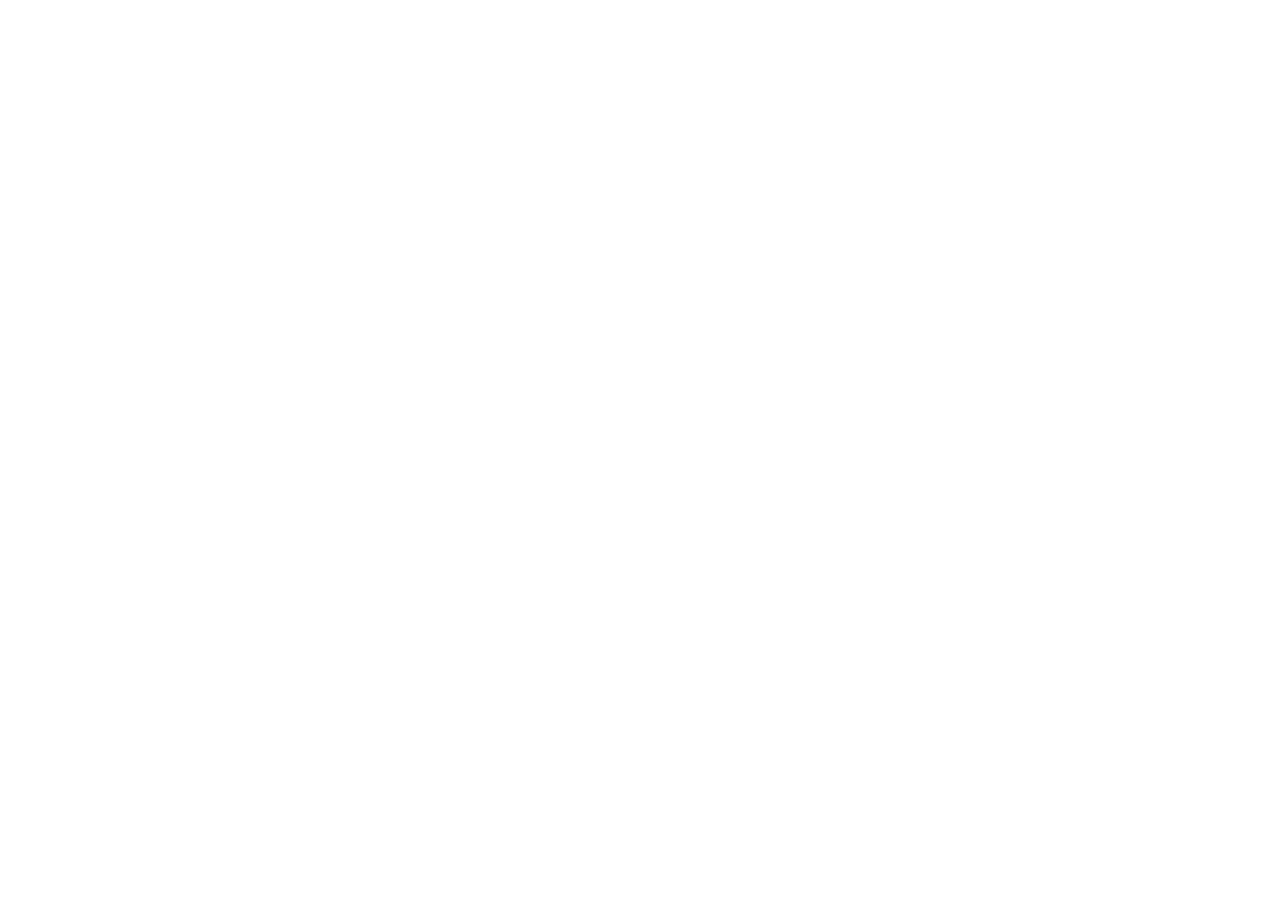
==== Evaluacion_1/index.html @ 59492411 "mi primer commit" ====
<!DOCTYPE html>
<html lang="en">
<head>
    <meta charset="UTF-8">
    <meta name="viewport" content="width=device-width, initial-scale=1.0">
    <title>Document</title>
</head>
<body>
    
</body>
</html>
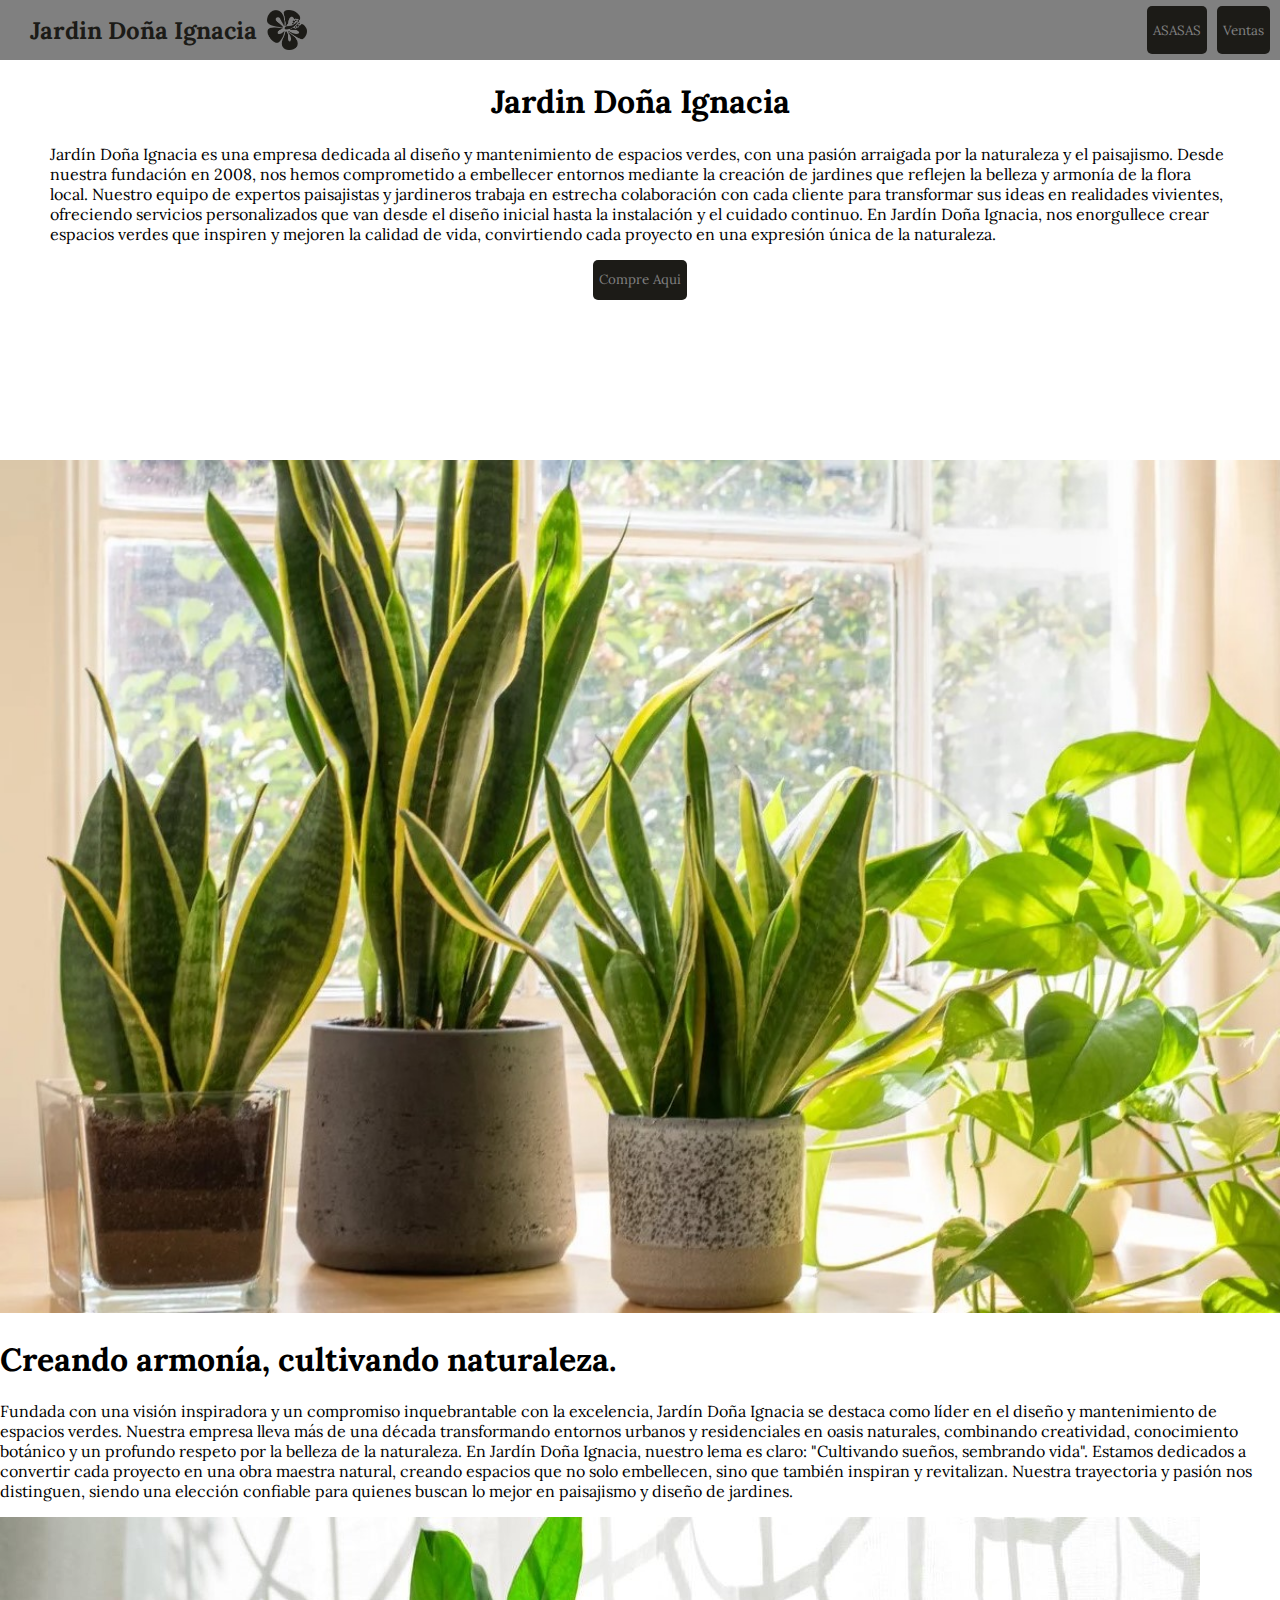
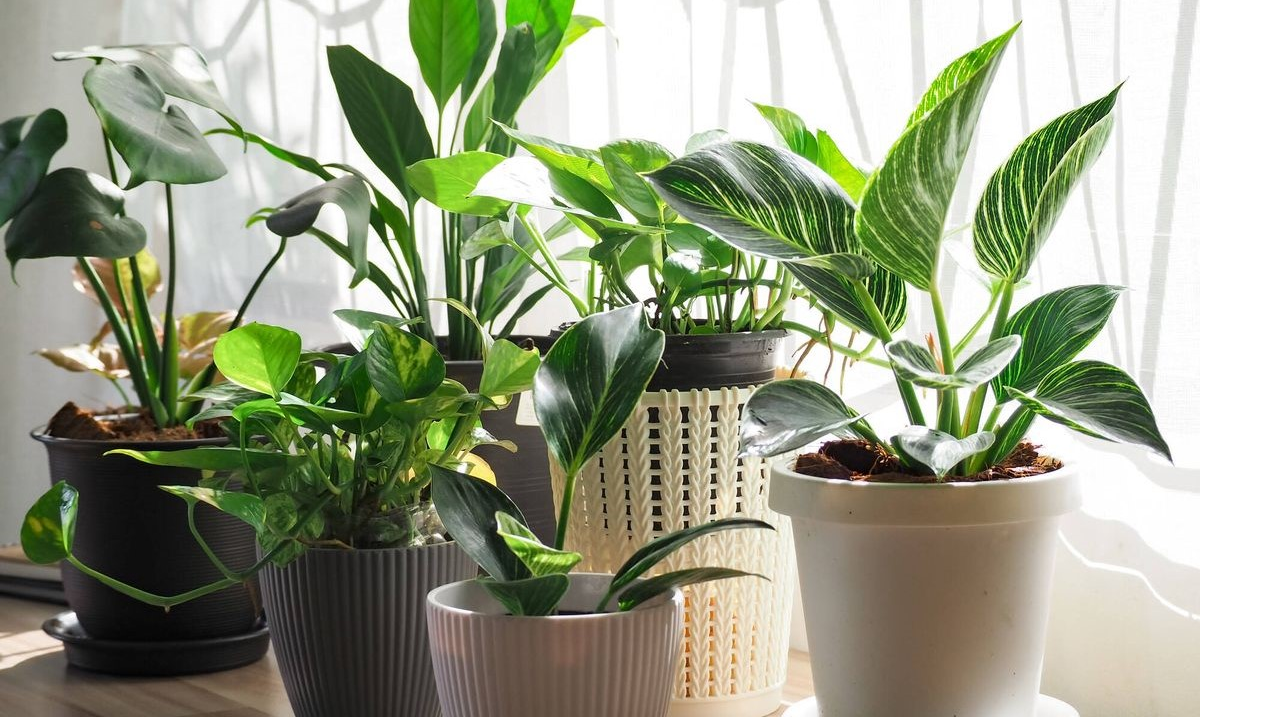
==== commit 1beb7236: "primeras tarjetas de la pagina de plantas de la doña ignacia" ====
--- a/Evaluacion_1/index.html
+++ b/Evaluacion_1/index.html
@@ -1,11 +1,78 @@
 <!DOCTYPE html>
 <html lang="en">
+
 <head>
     <meta charset="UTF-8">
     <meta name="viewport" content="width=device-width, initial-scale=1.0">
     <title>Document</title>
+    <link rel="stylesheet" href="css/style.css">
+    <link rel="preconnect" href="https://fonts.googleapis.com">
+    <link rel="preconnect" href="https://fonts.gstatic.com" crossorigin>
+    <link href="https://fonts.googleapis.com/css2?family=Anton&family=Lora:ital,wght@0,400..700;1,400..700&display=swap"
+        rel="stylesheet">
 </head>
+
 <body>
-    
+    <div class="contenido">
+        <div class="barra_navegacion">
+            <div class="empresa_logo">
+                <h2>Jardin Doña Ignacia</h2>
+                <img src="img/logo.png" alt="">
+            </div>
+            <div class="menu_botones">
+                <button>ASASAS</button>
+                <button>Ventas</button>
+            </div>
+
+
+        </div>
+        <div class="grupo_tarjetas">
+            <div class="grupo_1_tarjetas">
+                <div class="tarjeta_1">
+                    <img src="img/plantas.jpg" alt="">
+
+                </div>
+                <div class="tarjeta_2">
+                    <h1>Jardin Doña Ignacia</h1>
+                    <p>Jardín Doña Ignacia es una empresa dedicada al diseño y mantenimiento de espacios verdes, con una
+                        pasión arraigada por la naturaleza y el paisajismo. Desde nuestra fundación en 2008, nos hemos
+                        comprometido a embellecer entornos mediante la creación de jardines que reflejen la belleza y
+                        armonía de la flora local. Nuestro equipo de expertos paisajistas y jardineros trabaja en
+                        estrecha colaboración con cada cliente para transformar sus ideas en realidades vivientes,
+                        ofreciendo servicios personalizados que van desde el diseño inicial hasta la instalación y el
+                        cuidado continuo. En Jardín Doña Ignacia, nos enorgullece crear espacios verdes que inspiren y
+                        mejoren la calidad de vida, convirtiendo cada proyecto en una expresión única de la naturaleza.
+                    </p>
+                    <div class="boton_comprar">
+                        <button>Compre Aqui</button>
+                    </div>
+
+                </div>
+
+            </div>
+            <div class="grupo_2_tarjetas">
+                <div class="tarjeta_3">
+                    <h1>Creando armonía, cultivando naturaleza.</h1>
+                    <p>Fundada con una visión inspiradora y un compromiso inquebrantable con la excelencia, Jardín Doña
+                        Ignacia se destaca como líder en el diseño y mantenimiento de espacios verdes. Nuestra empresa
+                        lleva más de una década transformando entornos urbanos y residenciales en oasis naturales,
+                        combinando creatividad, conocimiento botánico y un profundo respeto por la belleza de la
+                        naturaleza. En Jardín Doña Ignacia, nuestro lema es claro: "Cultivando sueños, sembrando vida".
+                        Estamos dedicados a convertir cada proyecto en una obra maestra natural, creando espacios que no
+                        solo embellecen, sino que también inspiran y revitalizan. Nuestra trayectoria y pasión nos
+                        distinguen, siendo una elección confiable para quienes buscan lo mejor en paisajismo y diseño de
+                        jardines.</p>
+
+                </div>
+                <div class="tarjeta_4">
+                    <img src="img/plantas_2.jpg" alt="">
+                </div>
+
+            </div>
+        </div>
+    </div>
+
+
 </body>
+
 </html>--- a/Evaluacion_1/css/style.css
+++ b/Evaluacion_1/css/style.css
@@ -0,0 +1,94 @@
+html ,body{
+    margin: 0px;
+    font-family: "Lora", serif;
+}
+
+h1, h2, h3, h4, h5, h6, p, a, button {
+    font-family: 'Lora', serif;
+    
+}
+
+.barra_navegacion{
+    background-color: grey;
+    display: flex;
+    height: auto;
+    width: 100%;
+
+}
+.empresa_logo, .menu_botones{
+    width: 50%;
+}
+
+.empresa_logo{
+    display: flex;
+    align-items: center;
+}
+
+.empresa_logo h2{
+    margin-top: 0px;
+    margin-left: 30px;
+    margin-bottom: 0px;
+    align-content: center;
+    color: #1C1B17;
+}
+.empresa_logo img{
+    height: 40px;
+   
+    margin: 10px 0px 10px 10px;
+    
+}
+
+.menu_botones{
+    display: flex;
+    justify-content: end;
+    align-items: center;
+}
+
+.menu_botones button{
+    background-color: #1C1B17;
+    border-radius: 5px;
+    border: none;
+    height: 80%;
+    margin-right: 10px;
+    color: gray;
+ 
+}
+
+
+.grupo_1_tarjetas{
+    display: flex;
+    flex-direction: column-reverse;
+
+}
+.tarjeta_1,.tarjeta_2{
+    min-height: 400px;
+    height: auto;
+}
+
+.tarjeta_1 img{
+    width: 100%;
+    height: auto;
+}
+
+.tarjeta_2 h1 , .tarjeta_2 p{
+    display: flex;
+    justify-content: center;
+    padding:  0px 50px 0px 50px;
+
+}
+
+.boton_comprar button {
+    background-color: #1C1B17;
+    border-radius: 5px;
+    border: none;
+    height: 40px;
+    color: gray;
+    
+}
+.boton_comprar  {
+    display: flex;
+    justify-content: center;
+    padding-bottom: 10px;
+    
+}
+
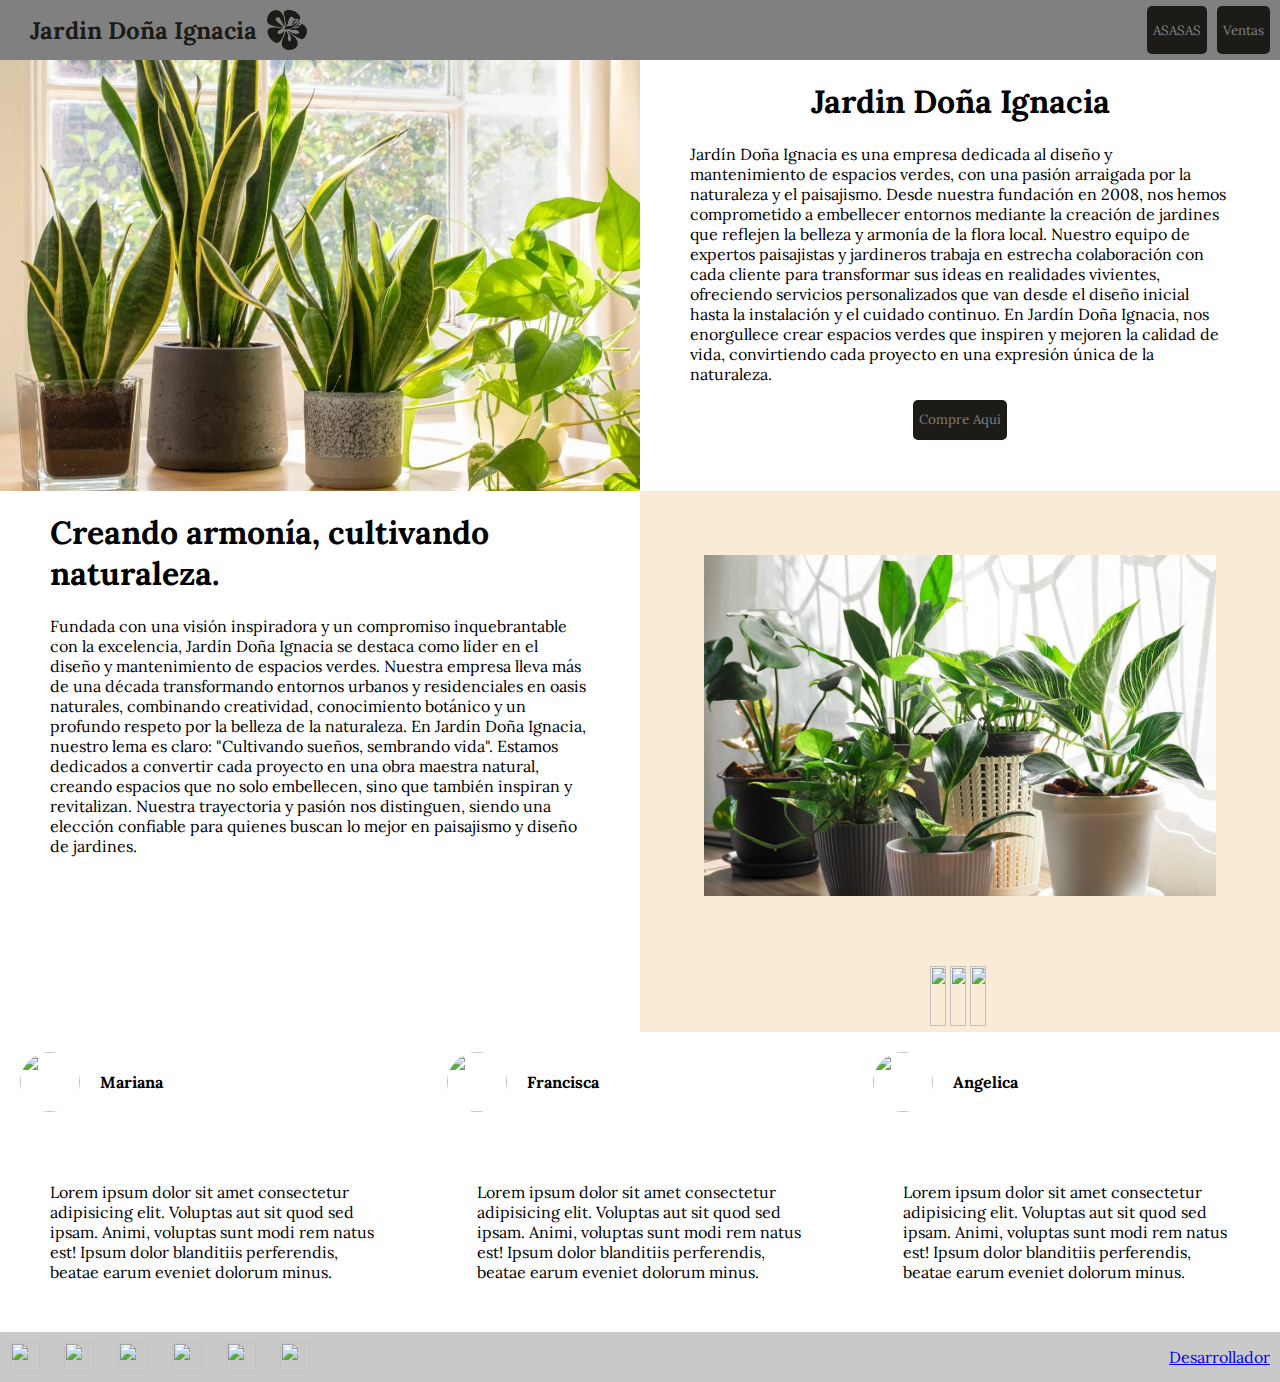
==== commit 2a51a26c: "Avance del dia 14_05 _ 3 tarjetas y medio que avanzado el footer PDT: hace mucho frio" ====
--- a/Evaluacion_1/index.html
+++ b/Evaluacion_1/index.html
@@ -10,6 +10,7 @@
     <link rel="preconnect" href="https://fonts.gstatic.com" crossorigin>
     <link href="https://fonts.googleapis.com/css2?family=Anton&family=Lora:ital,wght@0,400..700;1,400..700&display=swap"
         rel="stylesheet">
+
 </head>
 
 <body>
@@ -23,8 +24,6 @@
                 <button>ASASAS</button>
                 <button>Ventas</button>
             </div>
-
-
         </div>
         <div class="grupo_tarjetas">
             <div class="grupo_1_tarjetas">
@@ -65,8 +64,77 @@
 
                 </div>
                 <div class="tarjeta_4">
-                    <img src="img/plantas_2.jpg" alt="">
+                    <div class="imagen_tarjeta_4">
+                        <img src="img/plantas_2.jpg" alt="">
+                    </div>
+
+                    <div class="estrellas">
+                        <img src="img/icon-star.svg" alt="">
+                        <img src="img/icon-star.svg" alt="">
+                        <img src="img/icon-star.svg" alt="">
+
+                    </div>
+
+
                 </div>
+
+            </div>
+            <div class="grupo_3_tarjetas">
+                <div class="tarjeta_5">
+                    <div class="cabecera_tarjeta">
+                        <div class="circular">
+                            <img src="img/foto_1.jpg" alt="">
+                        </div>
+                        
+                        <h4>Mariana</h4>
+                    </div>
+                    <div class="contenido_tarjeta">
+                        <p>Lorem ipsum dolor sit amet consectetur adipisicing elit. Voluptas aut sit quod sed ipsam. Animi, voluptas sunt modi rem natus est! Ipsum dolor blanditiis perferendis, beatae earum eveniet dolorum minus.</p>
+                    </div>
+
+
+
+                </div>
+                <div class="tarjeta_6">
+                    <div class="cabecera_tarjeta">
+                        <div class="circular">
+                            <img src="img/foto_2.jpg" alt="">
+                        </div>
+                        <h4>Francisca</h4>
+                    </div>
+                    <div class="contenido_tarjeta">
+                        <p>Lorem ipsum dolor sit amet consectetur adipisicing elit. Voluptas aut sit quod sed ipsam. Animi, voluptas sunt modi rem natus est! Ipsum dolor blanditiis perferendis, beatae earum eveniet dolorum minus.</p>
+                    </div>
+
+
+                </div>
+                <div class="tarjeta_7">
+                    <div class="cabecera_tarjeta">
+                        <div class="circular">
+                            <img src="img/foto_3.jpg" alt="">
+                        </div>
+                        <h4>Angelica</h4>
+                    </div>
+                    <div class="contenido_tarjeta">
+                        <p>Lorem ipsum dolor sit amet consectetur adipisicing elit. Voluptas aut sit quod sed ipsam. Animi, voluptas sunt modi rem natus est! Ipsum dolor blanditiis perferendis, beatae earum eveniet dolorum minus.</p>
+                    </div>
+
+
+                </div>
+            </div>
+        </div>
+        <div class="footer">
+            <div class="redes">
+                <img src="img/twitter.png" alt="">
+                <img src="img/youtube.png" alt="">
+                <img src="img/linkedin.png" alt="">
+                <img src="img/instagram.png" alt="">
+                <img src="img/facebook.png" alt="">
+                <img src="img/tiktok.png" alt="">
+
+            </div>
+            <div class="desarrollador">
+                <a href="#">Desarrollador</a>
 
             </div>
         </div>
--- a/Evaluacion_1/css/style.css
+++ b/Evaluacion_1/css/style.css
@@ -3,10 +3,14 @@
     font-family: "Lora", serif;
 }
 
+
 h1, h2, h3, h4, h5, h6, p, a, button {
     font-family: 'Lora', serif;
     
 }
+
+
+
 
 .barra_navegacion{
     background-color: grey;
@@ -55,22 +59,21 @@
 }
 
 
-.grupo_1_tarjetas{
-    display: flex;
-    flex-direction: column-reverse;
-
-}
-.tarjeta_1,.tarjeta_2{
+
+
+
+.tarjeta_1,.tarjeta_2,.tarjeta_3,.tarjeta_4{
     min-height: 400px;
     height: auto;
 }
 
 .tarjeta_1 img{
     width: 100%;
-    height: auto;
-}
-
-.tarjeta_2 h1 , .tarjeta_2 p{
+    height: 100%;
+    object-fit: cover;
+}
+
+.tarjeta_2 h1 , .tarjeta_2 p, .tarjeta_3 h1, .tarjeta_3 p, .tarjeta_5 p, .tarjeta_6 p, .tarjeta_7 p{
     display: flex;
     justify-content: center;
     padding:  0px 50px 0px 50px;
@@ -92,3 +95,132 @@
     
 }
 
+.tarjeta_4{
+    display: flex;
+    justify-content: center;
+    background-color: antiquewhite;
+    flex-direction: column;
+    align-items: center;
+}
+.tarjeta_4 img{
+    width: 80%;
+    height: auto;
+
+    padding-top: 10%;
+    padding-bottom: 10%;
+    
+}
+
+.imagen_tarjeta_4{
+    display: flex;
+    justify-content: center;
+    margin-bottom: 0px;
+}
+
+.estrellas{
+    display: flex;
+    
+}
+
+.estrellas img{
+    height: 60px;
+}
+
+
+.grupo_3_tarjetas{
+    display: flex;
+}
+
+.cabecera_tarjeta{
+    display: flex;
+    align-items: center;
+}
+
+
+
+.circular{
+    width: 60px;
+    height: 60px;
+    border-radius: 50%;
+    overflow: hidden;
+    display: inline-block;
+    margin: 20px 20px 20px 20px;
+}
+
+.circular img{
+    width: 100%;
+    height: 100%;
+    object-fit: cover;
+}
+
+.tarjeta_5 p, .tarjeta_6  p, .tarjeta_7 p{
+    margin-top: 50px;
+    margin-bottom: 50px;
+
+    
+}
+.redes img{
+    width: 30px;
+    height: 30px;
+  
+    
+    margin: 10px 10px 10px 10px;
+}
+
+
+.footer{
+    width: 100%;
+    display: flex;
+    background-color: rgb(202, 201, 201);
+}
+.redes, .desarrollador{
+    width: 50%;
+}
+.desarrollador{
+   
+    display: flex;
+    justify-content: end;
+    align-items: center;
+    margin-right: 10px;
+    
+}
+
+
+
+@media screen and (min-width:768px){  
+    .grupo_1_tarjetas, .grupo_2_tarjetas{
+        display: flex;
+        
+    } 
+    .tarjeta_1, .tarjeta_2, .tarjeta_3, .tarjeta_4{
+        width: 50%;
+    }
+    .estrellas img{
+        height: 60px;
+    }
+    .tarjeta_5 , .tarjeta_6  , .tarjeta_7 {
+        width: 33.333333333333%;
+    }
+    
+
+   
+}
+
+@media screen and (max-width:768px){  
+    .grupo_1_tarjetas{
+        display: flex;
+        flex-direction: column-reverse;
+        
+    } 
+    .estrellas img{
+        display: none;
+    }
+    .grupo_3_tarjetas{
+        display: flex;
+        flex-direction: column;
+    }
+
+   
+    
+}
+
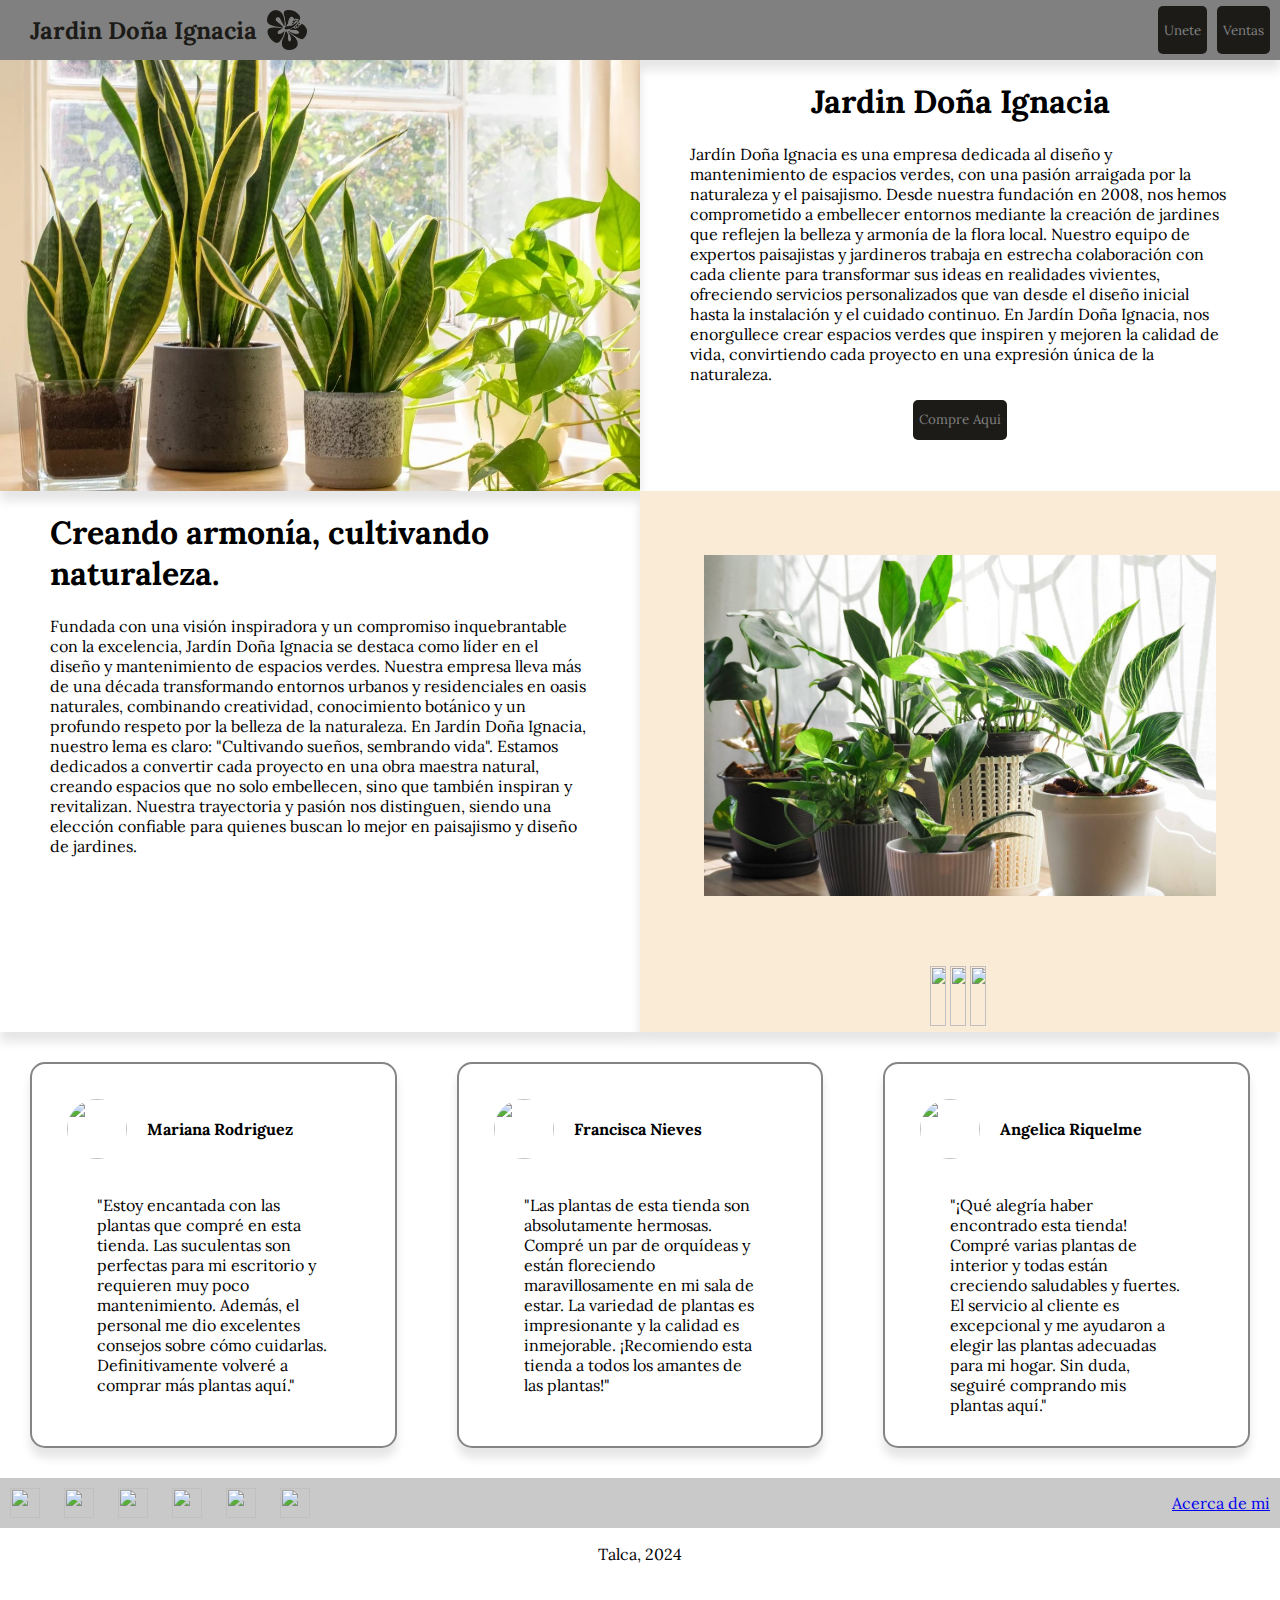
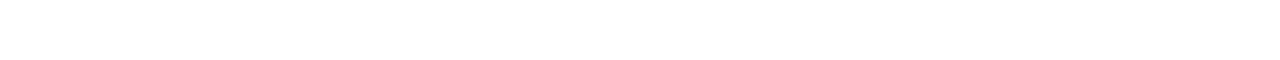
==== commit 9912df2d: "Actualizacion version final" ====
--- a/Evaluacion_1/index.html
+++ b/Evaluacion_1/index.html
@@ -4,13 +4,12 @@
 <head>
     <meta charset="UTF-8">
     <meta name="viewport" content="width=device-width, initial-scale=1.0">
-    <title>Document</title>
+    <title>Jardin Doña Ignacia</title>
     <link rel="stylesheet" href="css/style.css">
     <link rel="preconnect" href="https://fonts.googleapis.com">
     <link rel="preconnect" href="https://fonts.gstatic.com" crossorigin>
-    <link href="https://fonts.googleapis.com/css2?family=Anton&family=Lora:ital,wght@0,400..700;1,400..700&display=swap"
-        rel="stylesheet">
-
+    <link href="https://fonts.googleapis.com/css2?family=Anton&family=Lora:ital,wght@0,400..700;1,400..700&display=swap"  rel="stylesheet">
+    <link rel="icon" href="img/logo.png" type="image/x-icon">
 </head>
 
 <body>
@@ -21,7 +20,7 @@
                 <img src="img/logo.png" alt="">
             </div>
             <div class="menu_botones">
-                <button>ASASAS</button>
+                <button class="unete">Unete</button>
                 <button>Ventas</button>
             </div>
         </div>
@@ -86,10 +85,10 @@
                             <img src="img/foto_1.jpg" alt="">
                         </div>
                         
-                        <h4>Mariana</h4>
+                        <h4>Mariana Rodriguez</h4>
                     </div>
                     <div class="contenido_tarjeta">
-                        <p>Lorem ipsum dolor sit amet consectetur adipisicing elit. Voluptas aut sit quod sed ipsam. Animi, voluptas sunt modi rem natus est! Ipsum dolor blanditiis perferendis, beatae earum eveniet dolorum minus.</p>
+                        <p>"Estoy encantada con las plantas que compré en esta tienda. Las suculentas son perfectas para mi escritorio y requieren muy poco mantenimiento. Además, el personal me dio excelentes consejos sobre cómo cuidarlas. Definitivamente volveré a comprar más plantas aquí."</p>
                     </div>
 
 
@@ -100,10 +99,10 @@
                         <div class="circular">
                             <img src="img/foto_2.jpg" alt="">
                         </div>
-                        <h4>Francisca</h4>
+                        <h4>Francisca Nieves</h4>
                     </div>
                     <div class="contenido_tarjeta">
-                        <p>Lorem ipsum dolor sit amet consectetur adipisicing elit. Voluptas aut sit quod sed ipsam. Animi, voluptas sunt modi rem natus est! Ipsum dolor blanditiis perferendis, beatae earum eveniet dolorum minus.</p>
+                        <p>"Las plantas de esta tienda son absolutamente hermosas. Compré un par de orquídeas y están floreciendo maravillosamente en mi sala de estar. La variedad de plantas es impresionante y la calidad es inmejorable. ¡Recomiendo esta tienda a todos los amantes de las plantas!"</p>
                     </div>
 
 
@@ -113,10 +112,10 @@
                         <div class="circular">
                             <img src="img/foto_3.jpg" alt="">
                         </div>
-                        <h4>Angelica</h4>
+                        <h4>Angelica Riquelme</h4>
                     </div>
                     <div class="contenido_tarjeta">
-                        <p>Lorem ipsum dolor sit amet consectetur adipisicing elit. Voluptas aut sit quod sed ipsam. Animi, voluptas sunt modi rem natus est! Ipsum dolor blanditiis perferendis, beatae earum eveniet dolorum minus.</p>
+                        <p>"¡Qué alegría haber encontrado esta tienda! Compré varias plantas de interior y todas están creciendo saludables y fuertes. El servicio al cliente es excepcional y me ayudaron a elegir las plantas adecuadas para mi hogar. Sin duda, seguiré comprando mis plantas aquí."</p>
                     </div>
 
 
@@ -134,9 +133,12 @@
 
             </div>
             <div class="desarrollador">
-                <a href="#">Desarrollador</a>
+                <a href="profile.html">Acerca de mi</a>
 
             </div>
+        </div>
+        <div class="footer_2">
+            <p>Talca, 2024</p>
         </div>
     </div>
 
--- a/Evaluacion_1/css/style.css
+++ b/Evaluacion_1/css/style.css
@@ -60,11 +60,14 @@
 
 
 
-
+.tarjeta_1,.tarjeta_2,.tarjeta_3,.tarjeta_4, .barra_navegacion{
+    box-shadow: 0 10px 10px rgba(0,0,0,0.1);
+}
 
 .tarjeta_1,.tarjeta_2,.tarjeta_3,.tarjeta_4{
     min-height: 400px;
     height: auto;
+   
 }
 
 .tarjeta_1 img{
@@ -153,9 +156,13 @@
     object-fit: cover;
 }
 
-.tarjeta_5 p, .tarjeta_6  p, .tarjeta_7 p{
-    margin-top: 50px;
-    margin-bottom: 50px;
+.tarjeta_5 , .tarjeta_6  , .tarjeta_7 {
+    border-radius: 15px; 
+    margin: 30px; 
+    padding: 15px;
+    border: 2px solid #858585; 
+    box-shadow: 0 10px 10px rgba(0,0,0,0.1);
+    overflow: hidden; 
 
     
 }
@@ -184,6 +191,14 @@
     margin-right: 10px;
     
 }
+.footer_2{
+    width: 100%;
+    display: flex;
+    background-color: white;
+    flex-direction: column;
+    align-items: center;
+    margin-bottom: 80px;
+}
 
 
 
@@ -207,6 +222,14 @@
 }
 
 @media screen and (max-width:768px){  
+    
+    p,h1{
+        text-align: center;
+    }
+
+    .unete{
+        display: none;
+    }
     .grupo_1_tarjetas{
         display: flex;
         flex-direction: column-reverse;
@@ -218,9 +241,32 @@
     .grupo_3_tarjetas{
         display: flex;
         flex-direction: column;
-    }
-
-   
-    
-}
-
+        margin-bottom: 30px;
+    }
+    .cabecera_tarjeta{
+        display: flex;
+        flex-direction: column;
+    }
+    .tarjeta_5 p, .tarjeta_6  p, .tarjeta_7 p{
+        margin-top: 10px;
+        margin-bottom: 10px;
+    }
+
+
+    .redes, .desarrollador{
+        width: 100%;
+        display: flex;
+        justify-content: center;
+    }
+    .footer{
+        display: flex;
+        flex-direction: column;
+
+    }
+
+
+}
+
+
+
+
